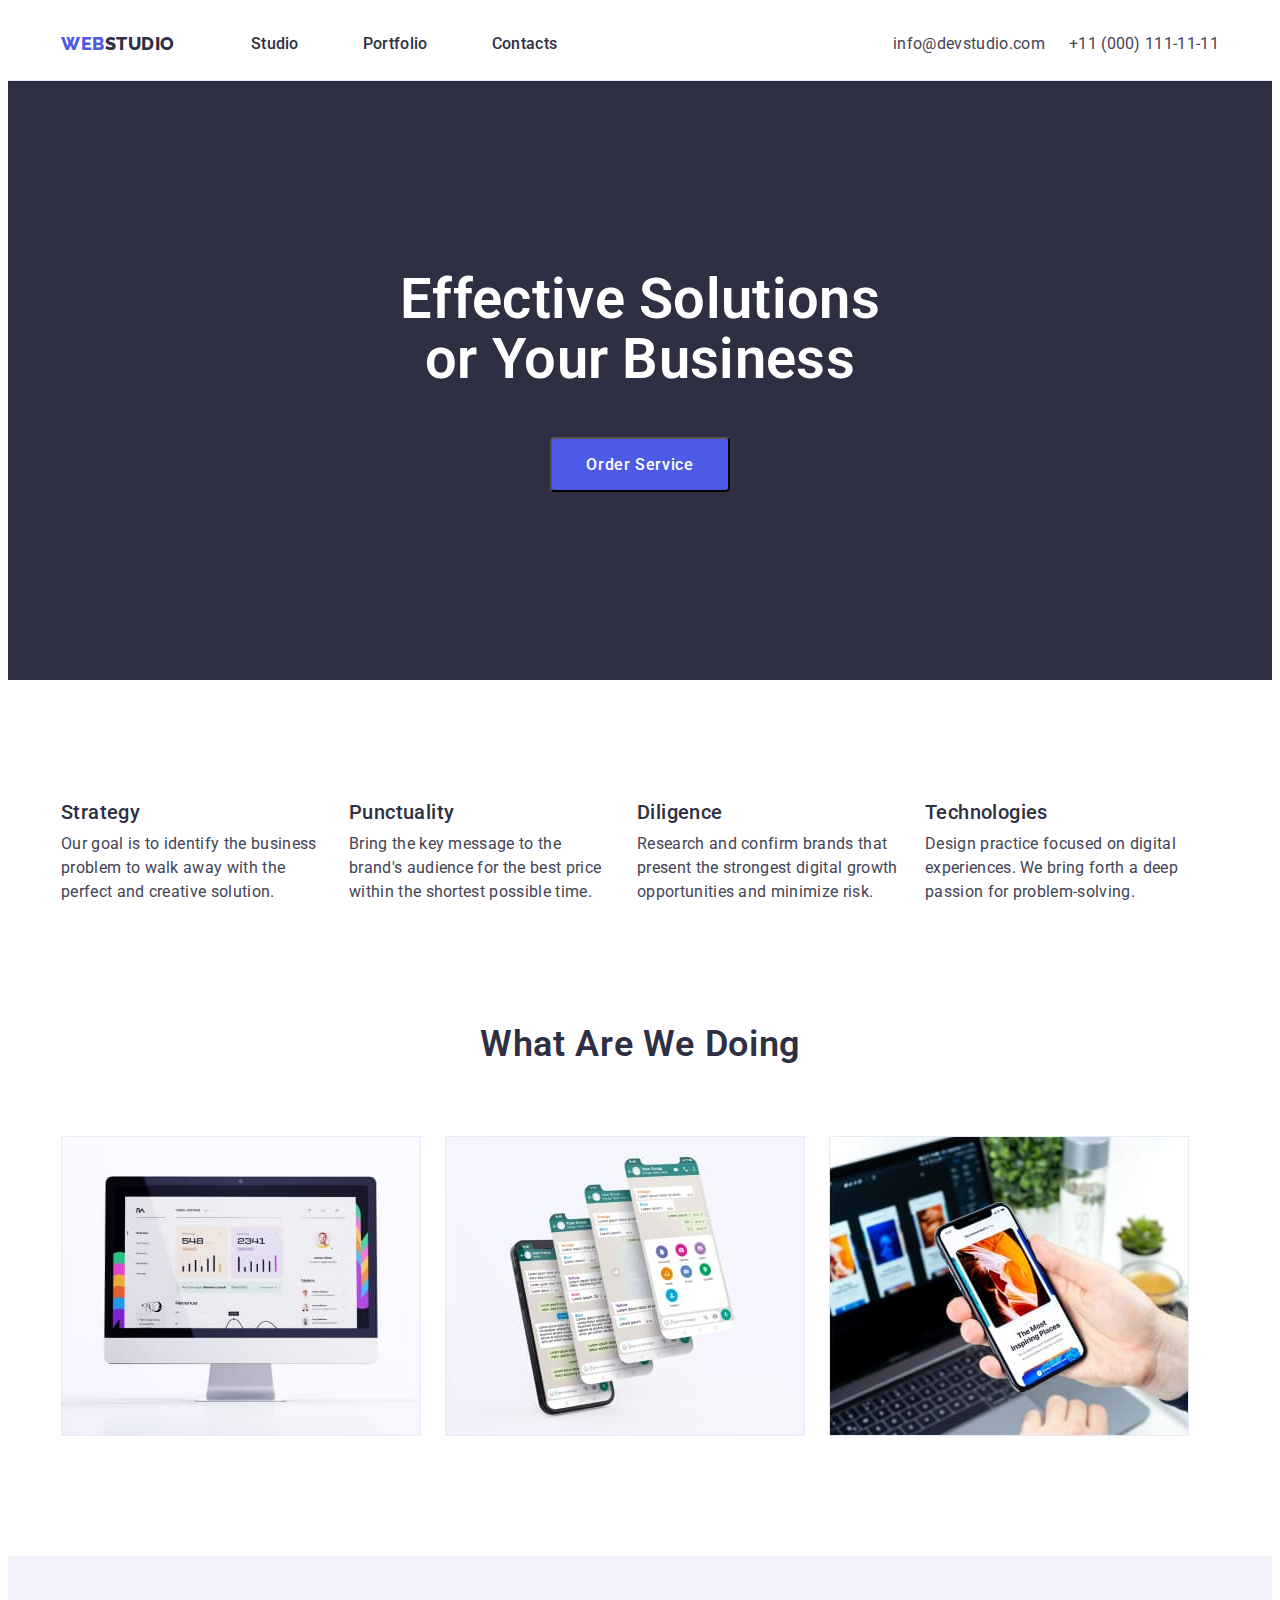
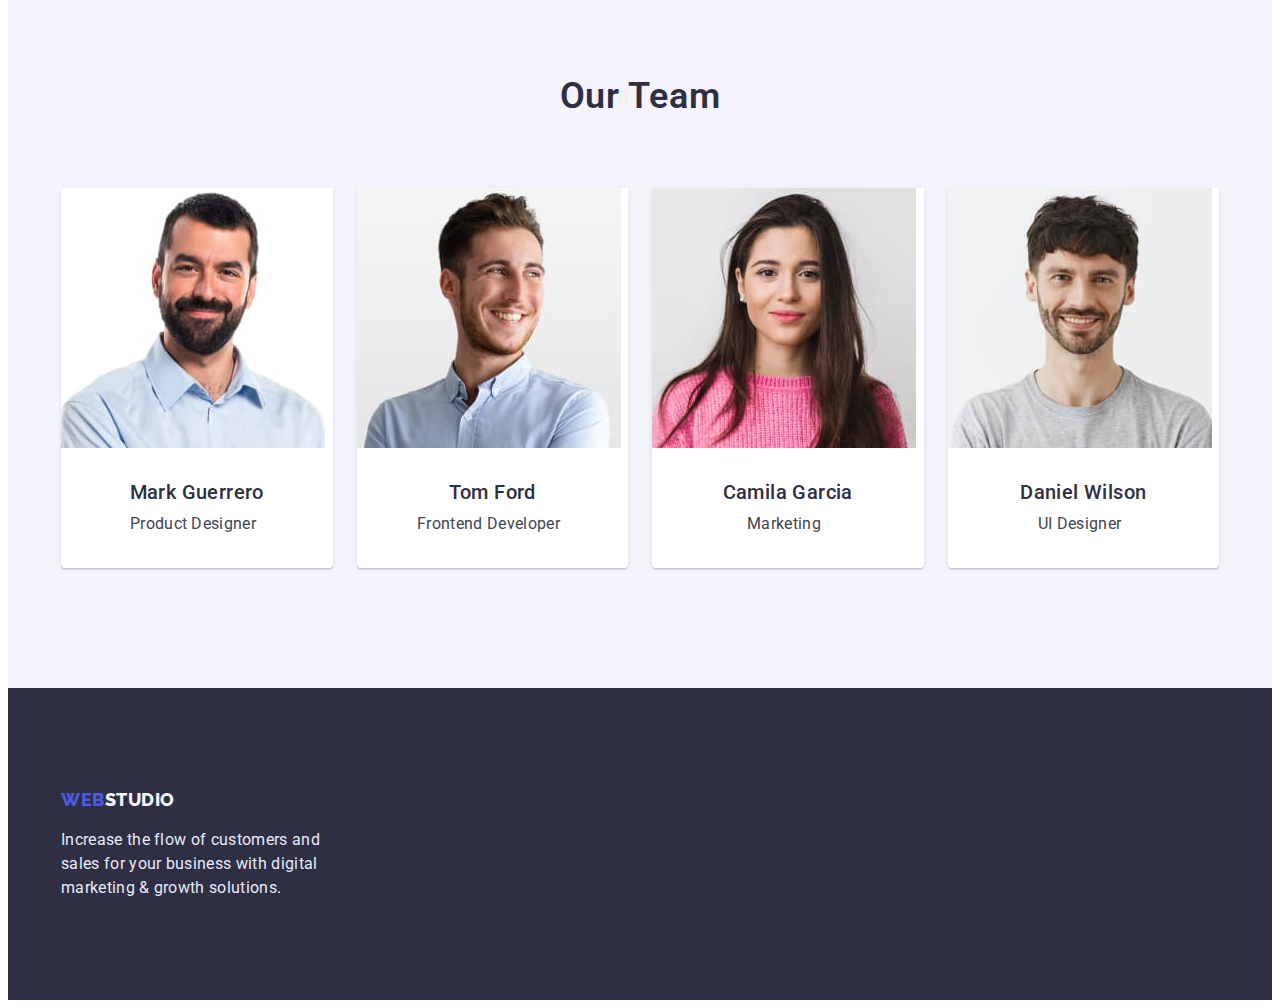
==== index.html @ 0aedfd36 "Start" ====
<!DOCTYPE html>
<html lang="eng">
<head>
	<meta charset="UTF-8">
	<meta http-equiv="X-UA-Compatible" content="IE=edge">
	<meta name="viewport" content="width=device-width, initial-scale=1.0">
	<title>WebStudio</title>
	<link rel="preconnect" href="https://fonts.googleapis.com">
	<link rel="preconnect" href="https://fonts.gstatic.com" crossorigin>
	<link href="https://fonts.googleapis.com/css2?family=Raleway:wght@800&family=Roboto:wght@400;500;700;900&display=swap" rel="stylesheet">
	<link rel="stylesheet" href="https://cdnjs.cloudflare.com/ajax/libs/modern-normalize/1.1.0/modern-normalize.min.css"
		integrity="sha512-wpPYUAdjBVSE4KJnH1VR1HeZfpl1ub8YT/NKx4PuQ5NmX2tKuGu6U/JRp5y+Y8XG2tV+wKQpNHVUX03MfMFn9Q=="
		crossorigin="anonymous" referrerpolicy="no-referrer" />
	<link rel="stylesheet" href="./css/styles.css">
</head>
<body>
	<header class="header">
		<div class="container container-header">
			<nav class="nav-menu">
				<a href="./index.html" class="logo link"><span class="accent">Web</span>Studio</a>
				<ul class="menu list">
					<li class="menu-item"><a href="./index.html" class="menu-item-link link">Studio</a></li>
					<li class="menu-item"><a href="./portfolio.html" class="menu-item-link link">Portfolio</a></li>
					<li class="menu-item"><a href="#" class="menu-item-link link">Contacts</a></li>
				</ul>
			</nav>
			<address class="address">
				<ul class="contact list">
					<li class="contact-item"><a class="contact-item-link link" href="mailto:info@devstudio.com">info@devstudio.com</a></li>
					<li class="contact-item"><a class="contact-item-link link" href="tel:+110001111111">+11 (000) 111-11-11</a></li>
				</ul>
			</address>
		</div>
	</header>
	<main>
		<section class="hero">
			<div class="container hero-btn-center">
				<h1 class="hero-title">Effective Solutions or Your Business</h1>
				<button class="hero-btn" type="button">Order Service</button>
			</div>
		</section>
		<section class="section">
			<div class="container">
				<h2 class="visually-hidden">Feature</h2>
				<ul class="list">
					<li class="list-item">
						<h3 class="list-title">Strategy</h3>
						<p class="text">Our goal is to identify the business
							problem to walk away with the
							perfect and creative solution.</p>
					</li>
					<li class="list-item">
						<h3 class="list-title">Punctuality</h3>
						<p class="text">Bring the key message to the
							brand's audience for the best price
							within the shortest possible time.
						</p>
					</li>
					<li class="list-item">
						<h3 class="list-title">Diligence</h3>
						<p class="text">Research and confirm brands that
							present the strongest digital growth
							opportunities and minimize risk.</p>
					</li>
					<li class="list-item">
						<h3 class="list-title">Technologies</h3>
						<p class="text">Design practice focused on digital
							experiences. We bring forth a deep
							passion for problem-solving.</p>
					</li>
				</ul>
			</div>
		</section>
		<section class="section-img">
			<div class="container">
				<h2 class="title">What are we doing</h2>
				<ul class="list">
					<li>
						<img src="./images/comp.jpg" alt="monitor" class="img" width="360" height="300" />
					</li>
					<li>
						<img src="./images/tel.jpg" alt="smartphone" class="img" width="360" height="300" />
					</li>
					<li>
						<img src="./images/note.jpg" alt="laptop" class="img" width="360" height="300" />
					</li>
				</ul>
			</div>
		</section>
		<section class="team-list section">
			<div class="container">
			<h2 class="title">Our Team</h2>
			<ul class="list">
				<li class="team team-item">
					<img src="./images/imgmark.jpg" alt="Mark" class="img" width="264" height="260" />
					<div class="team-text">
					<h3 class="list-title">Mark Guerrero</h3>
					<p class="text">Product Designer</p>
					</div>
				</li>
				<li class="team team-item">
					<img src="./images/imgtom.jpg" alt="Tom" class="img" width="264" height="260" />
					<div class="team-text">
					<h3 class="list-title">Tom Ford</h3>
					<p class="text">Frontend Developer</p>
					</div>
				</li>
				<li class="team team-item">
					<img src="./images/imgcamila.jpg" alt="Camila" class="img" width="264" height="260" />
					<div class="team-text">
					<h3 class="list-title">Camila Garcia</h3>
					<p class="text">Marketing</p>
					</div>
				</li>
				<li class="team team-item">
					<img src="./images/imgdaniel.jpg" alt="Daniel" class="img" width="264" height="260" />
					<div class="team-text">
					<h3 class="list-title">Daniel Wilson</h3>
					<p class="text">UI Designer</p>
					</div>
				</li>
			</ul>
			</div>
		</section>
	</main>
	<footer class="footer">
		<div class="container">
			<a href="./" class="logo link"><span class="accent">Web</span><span class="accent-light">Studio</span></a>
			<p class="text footer-text">Increase the flow of customers and
				sales for your business with digital
				marketing & growth solutions.</p>
		</div>
	</footer>
	</body>
	</html>
---- css/styles.css ----
/* --Utility-- */
:root {
	--main-dark-color: #2E2F42;
	--main-light-color: #F4F4FD;
	--hover-color: #404bbf;
}

body {
	font-family: "Roboto", sans-serif;
	letter-spacing: 0.02em;
	color: #434455;
}

h1,
h2,
h3,
h4,
p {
	margin: 0;
}

ul,
ol {
	margin: 0;
	padding-left: 0;
}

button {
	cursor: pointer;
}

.list {
	list-style: none;
	display: flex;
	column-gap: 24px;
}

.link {
	text-decoration: none;
}

.address {
	margin-left: auto;
}

.visually-hidden {
	position: absolute;
	white-space: nowrap;
	width: 1px;
	height: 1px;
	overflow: hidden;
	border: 0;
	padding: 0;
	clip: rect(0 0 0 0);
	clip-path: inset(50%);
	margin: -1px;
}

.section-img {
	padding-bottom: 120px;
}
.section {
	padding-top: 120px;
	padding-bottom: 120px;
}

.img {
	display: block;
	height: auto;
}

.container {
	max-width: 1158px;
	margin: 0 auto;
	padding: 0 15px;
}

.wrap {
	flex-wrap: wrap;
	margin-top: 72px;
	row-gap: 48px;
}

/* --Logo-- */

.logo {
	font-family: 'Raleway';
	font-weight: 800;
	font-size: 18px;
	line-height: calc(24 / 18);
	align-items: center;
	letter-spacing: 0.03em;
	text-transform: uppercase;
	color: var(--main-dark-color);
}

.accent {
	color: #4D5AE5;
}
.accent-light {
	color: var(--main-light-color);
}

/* --Nav-- */

.header {
	border-bottom: 1px solid #E7E9FC;
	padding: 24px 0;
}
.container-header {
	display: flex;
	align-items: center;
	justify-content: space-between;
}

.nav-menu {
	display: flex;
}

.menu {
	margin-left: 76px;
	display: flex;
}

.menu-item:not(:first-child) {
	margin-left: 40px;
}

.menu-item-link {
	font-style: normal;
	font-weight: 500;
	font-size: 16px;
	line-height: calc(24 / 16);
	letter-spacing: 0.02em;
	color: var(--main-dark-color)
}
.menu-item-link:is(:focus,:hover) {
	color: var(--hover-color)
}

.contact-item-link {
	font-style: normal;
	font-weight: 400;
	font-size: 16px;
	line-height: calc(24 / 16);
	letter-spacing: 0.02em;
	color: #434455;
}

.contact-item-link:is(:focus,:hover) {
	color:var(--hover-color);
}

/* --Hero-- */

.hero {
	background-color: var(--main-dark-color);
	padding-top: 188px;
	padding-bottom: 188px;
}

.hero-title {
	font-weight: 600;
	font-size: 56px;
	line-height: calc(60 / 56);
	text-align: center;
	color: #ffffff;
	max-width: 490px;
	margin: 0 auto 48px auto;
}

.hero-btn-center {
	text-align: center;
}

.hero-btn {
	font-family: inherit;
	background-color: #4d5ae5;
	font-weight: 500;
	font-size: 16px;
	line-height: calc(19 / 16);
	letter-spacing: 0.04em;
	color: #ffffff;
	border-radius: 4px;
	padding: 16px 32px;
	min-width: 180px;
}
.hero-btn:is(:focus,:hover) {
	color: #ffffff;
	background-color: var(--hover-color);
}

/* --Main Text-- */

.list-title {
	font-style: normal;
	font-weight: 500;
	font-size: 20px;
	line-height: calc(24 / 20);
	letter-spacing: 0.02em;
	color: var(--main-dark-color);
	margin-bottom: 8px;
}

.text {
	font-size: 16px;
	line-height: calc(24 / 16);
	width: 264px;
}

.title {
	font-weight: 600;
	font-size: 36px;
	line-height: calc(40 / 36);
	letter-spacing: 0.02em;
	text-align: center;
	text-transform: capitalize;
	color: var(--main-dark-color);
	margin-bottom: 72px;
}

/* --Team-- */

.team-list {
	background-color: var(--main-light-color);
}

.team-item {
	flex-basis: calc((100% - 72px) / 4);
}

.team {
	background-color: #fff;
	box-shadow: 0px 1px 6px rgba(46, 47, 66, 0.08),
		0px 1px 1px rgba(46, 47, 66, 0.16), 0px 2px 1px rgba(46, 47, 66, 0.08);
	border-radius: 0px 0px 4px 4px;
}

.team-text {
	padding-top: 32px;
	padding-bottom: 32px;
	text-align: center;
}

/* --breadcrumbs-- */

.breadcrumbs {
	padding-top: 100px;
	padding-bottom: 120px;
}

.breadcrumbs-text {
	padding-left: 16px;
	padding-top: 32px;
	padding-bottom: 32px;
}

.breadcrumbs-list {
	justify-content: center;
}

.breadcrumbs-btn {
	font-family: inherit;
	font-weight: 600;
	font-size: 16px;
	line-height: calc(24 / 16);
	text-align: center;
	letter-spacing: 0.04em;
	color: #4d5ae5;
	background-color: var(--main-light-color);
	border: 1px solid #e7e9fc;
	border-radius: 4px;
	padding: 12px 24px;
}

.breadcrumbs-btn:is(:focus, :hover) {
	background-color: var(--hover-color);
	color: #ffffff;
}

.breadcrumbs-border {
	border-bottom: 1px solid #E7E9FC;
	border-left: 1px solid #E7E9FC;
	border-right: 1px solid #E7E9FC;
}

/* --picture-- */

/* .picture {

}

.picture-width {

} */

/* --Footer-- */

.footer {
	background-color: var(--main-dark-color);
	padding: 100px 0;
}

.footer-text {
	color: #e7e9fc;
	margin-top: 16px;
	width: 264px;
}
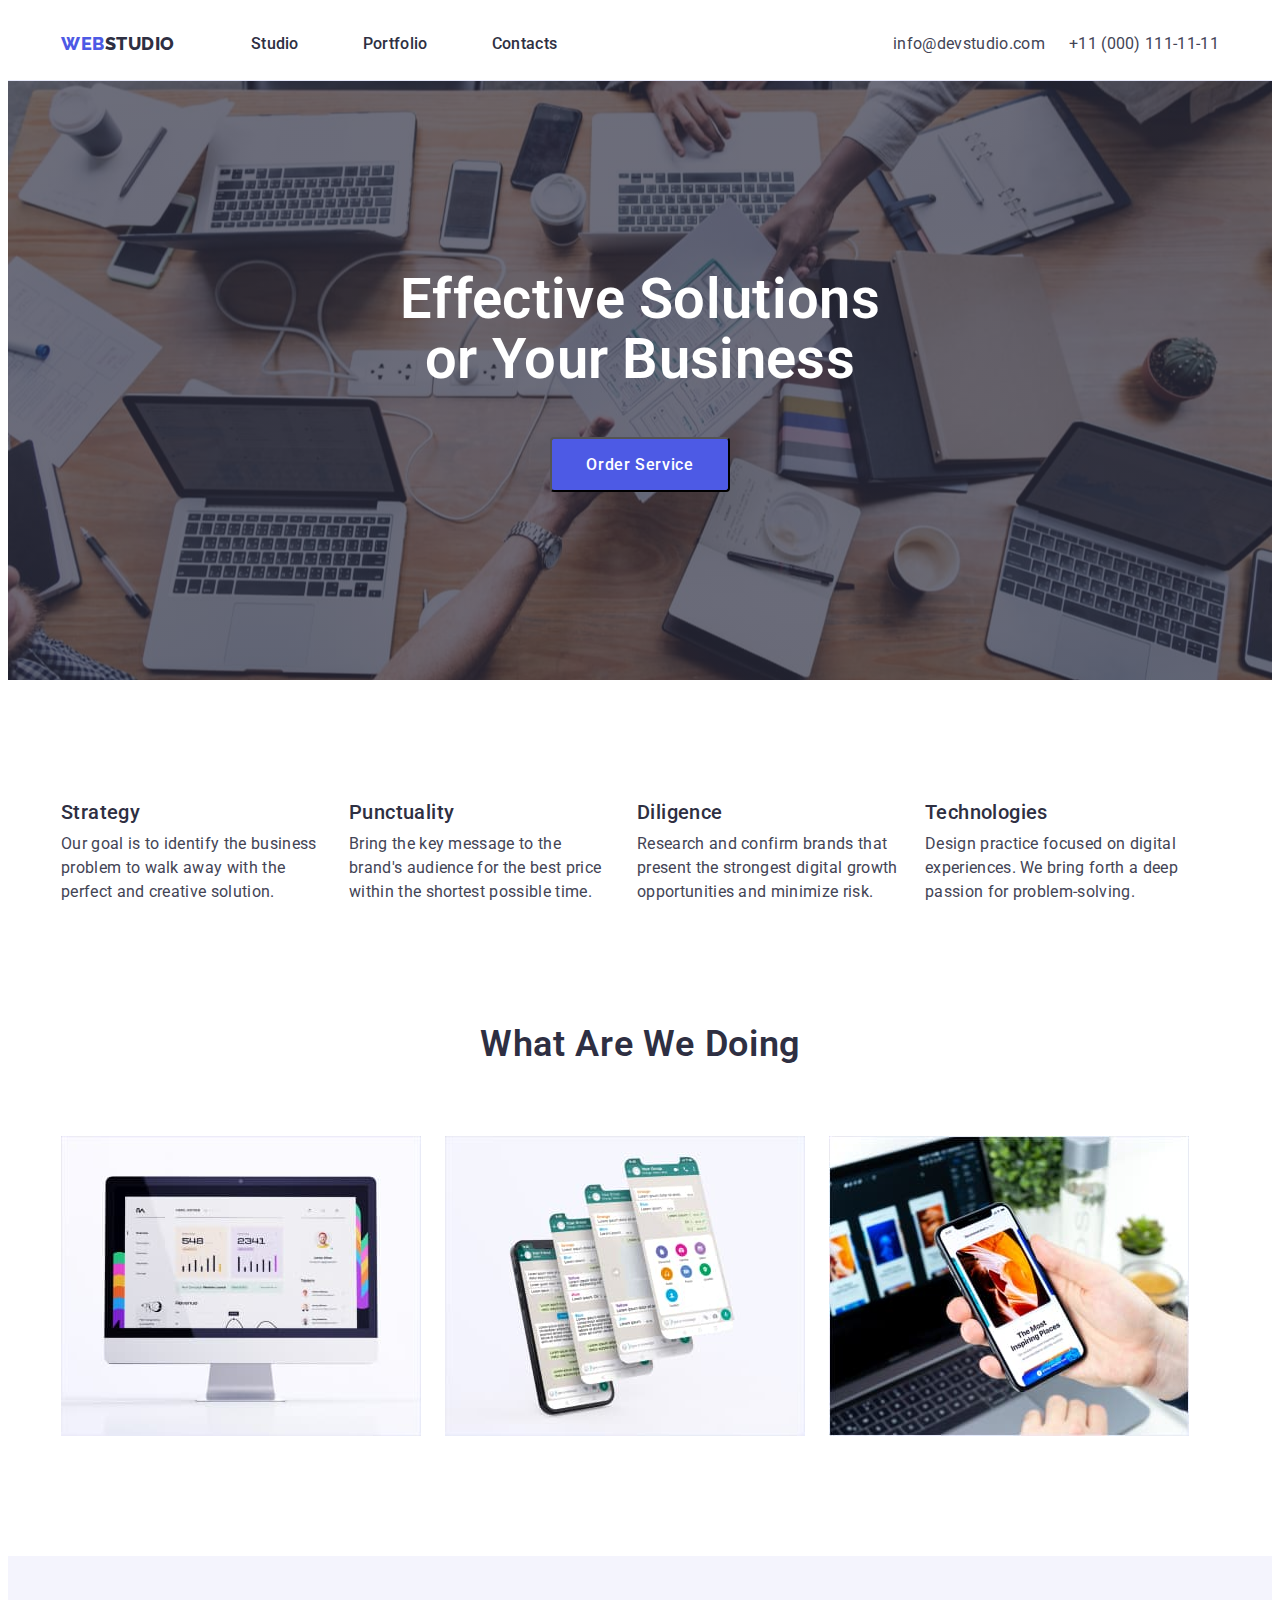
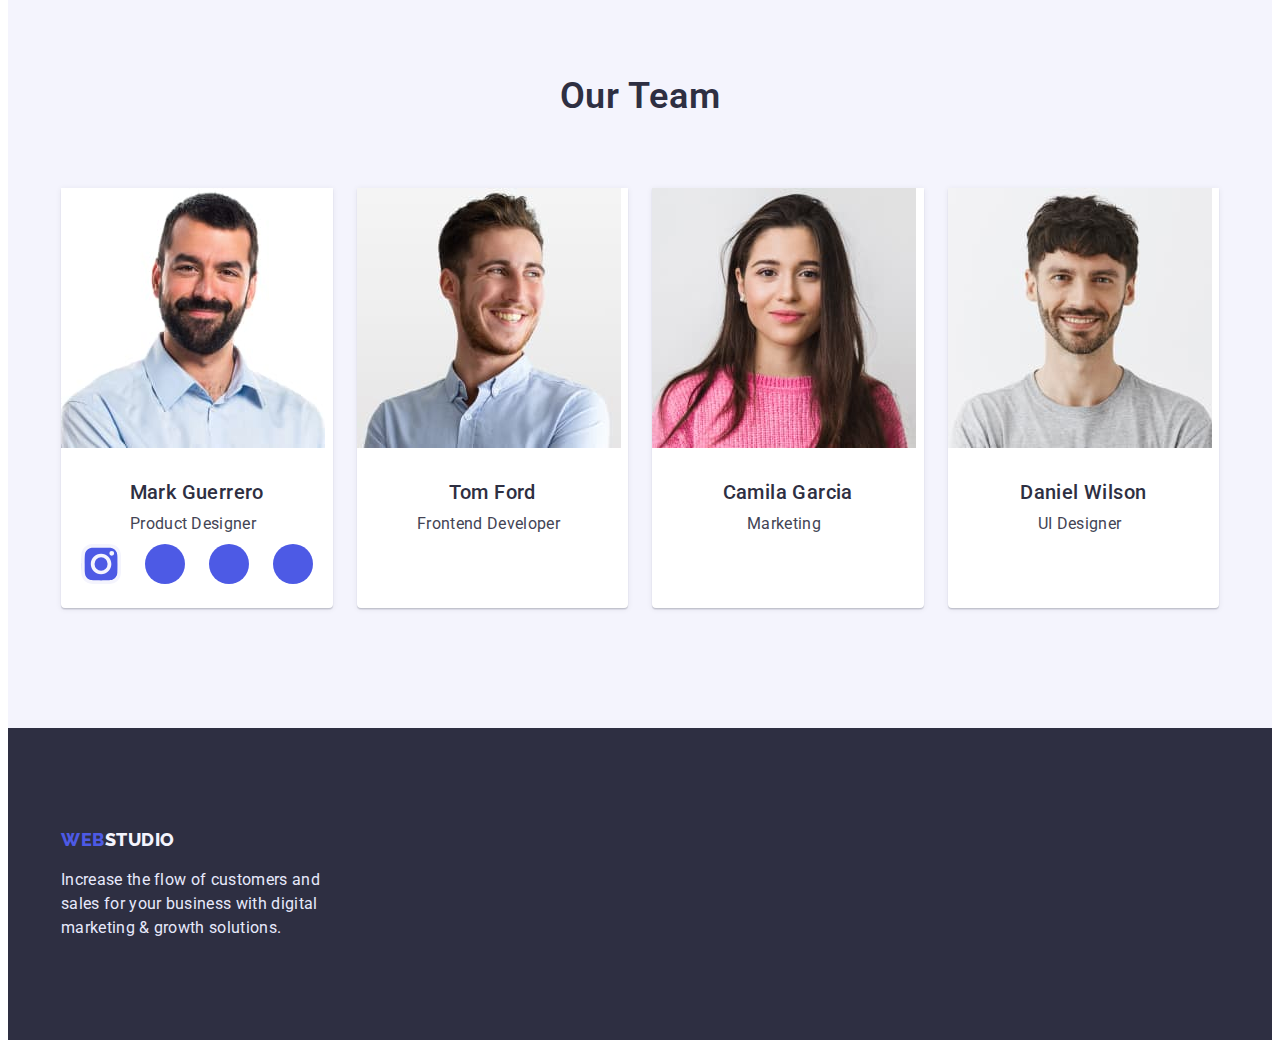
==== commit 4e7739c6: "Social classes" ====
--- a/index.html
+++ b/index.html
@@ -96,6 +96,20 @@
 					<div class="team-text">
 					<h3 class="list-title">Mark Guerrero</h3>
 					<p class="text">Product Designer</p>
+					<ul class="team-soc-list list">
+						<li class="team-soc-item">
+							<a href="" class="team-soc-link link">
+								<svg class="team-soc-icon" width="" height="">
+									<use href="./images/icons.svg#icon-instagram"></use>
+								</svg>
+							</a></li>
+						<li class="team-soc-item">
+							<a href="" class="team-soc-link link"></a></li>
+						<li class="team-soc-item">
+							<a href="" class="team-soc-link link"></a></li>
+						<li class="team-soc-item">
+							<a href="" class="team-soc-link link"></a></li>
+					</ul>
 					</div>
 				</li>
 				<li class="team team-item">
--- a/css/styles.css
+++ b/css/styles.css
@@ -3,6 +3,7 @@
 	--main-dark-color: #2E2F42;
 	--main-light-color: #F4F4FD;
 	--hover-color: #404bbf;
+	--social: #4D5AE5;
 }
 
 body {
@@ -154,7 +155,13 @@
 /* --Hero-- */
 
 .hero {
-	background-color: var(--main-dark-color);
+	background-image: linear-gradient(
+		rgba(46, 47, 66, 0.7), 
+		rgba(46, 47, 66, 0.7)), 
+		url(../images/hero-bg.jpg);
+	background-repeat: no-repeat;
+	background-position: center;
+	background-size: 1440px, 1440px, cover;
 	padding-top: 188px;
 	padding-bottom: 188px;
 }
@@ -242,6 +249,26 @@
 	text-align: center;
 }
 
+.team-soc-list {
+	display: flex;
+	justify-content: center;
+	gap: 24px;
+}
+
+.team-soc-item {
+	width: 40px;
+	height: 40px;
+}
+
+.team-soc-link {
+	width: 100%;
+	height: 100%;
+	display: block;
+	border-radius: 50%;
+	margin-top: 8px;
+	background-color: var(--social);
+}
+
 /* --breadcrumbs-- */
 
 .breadcrumbs {
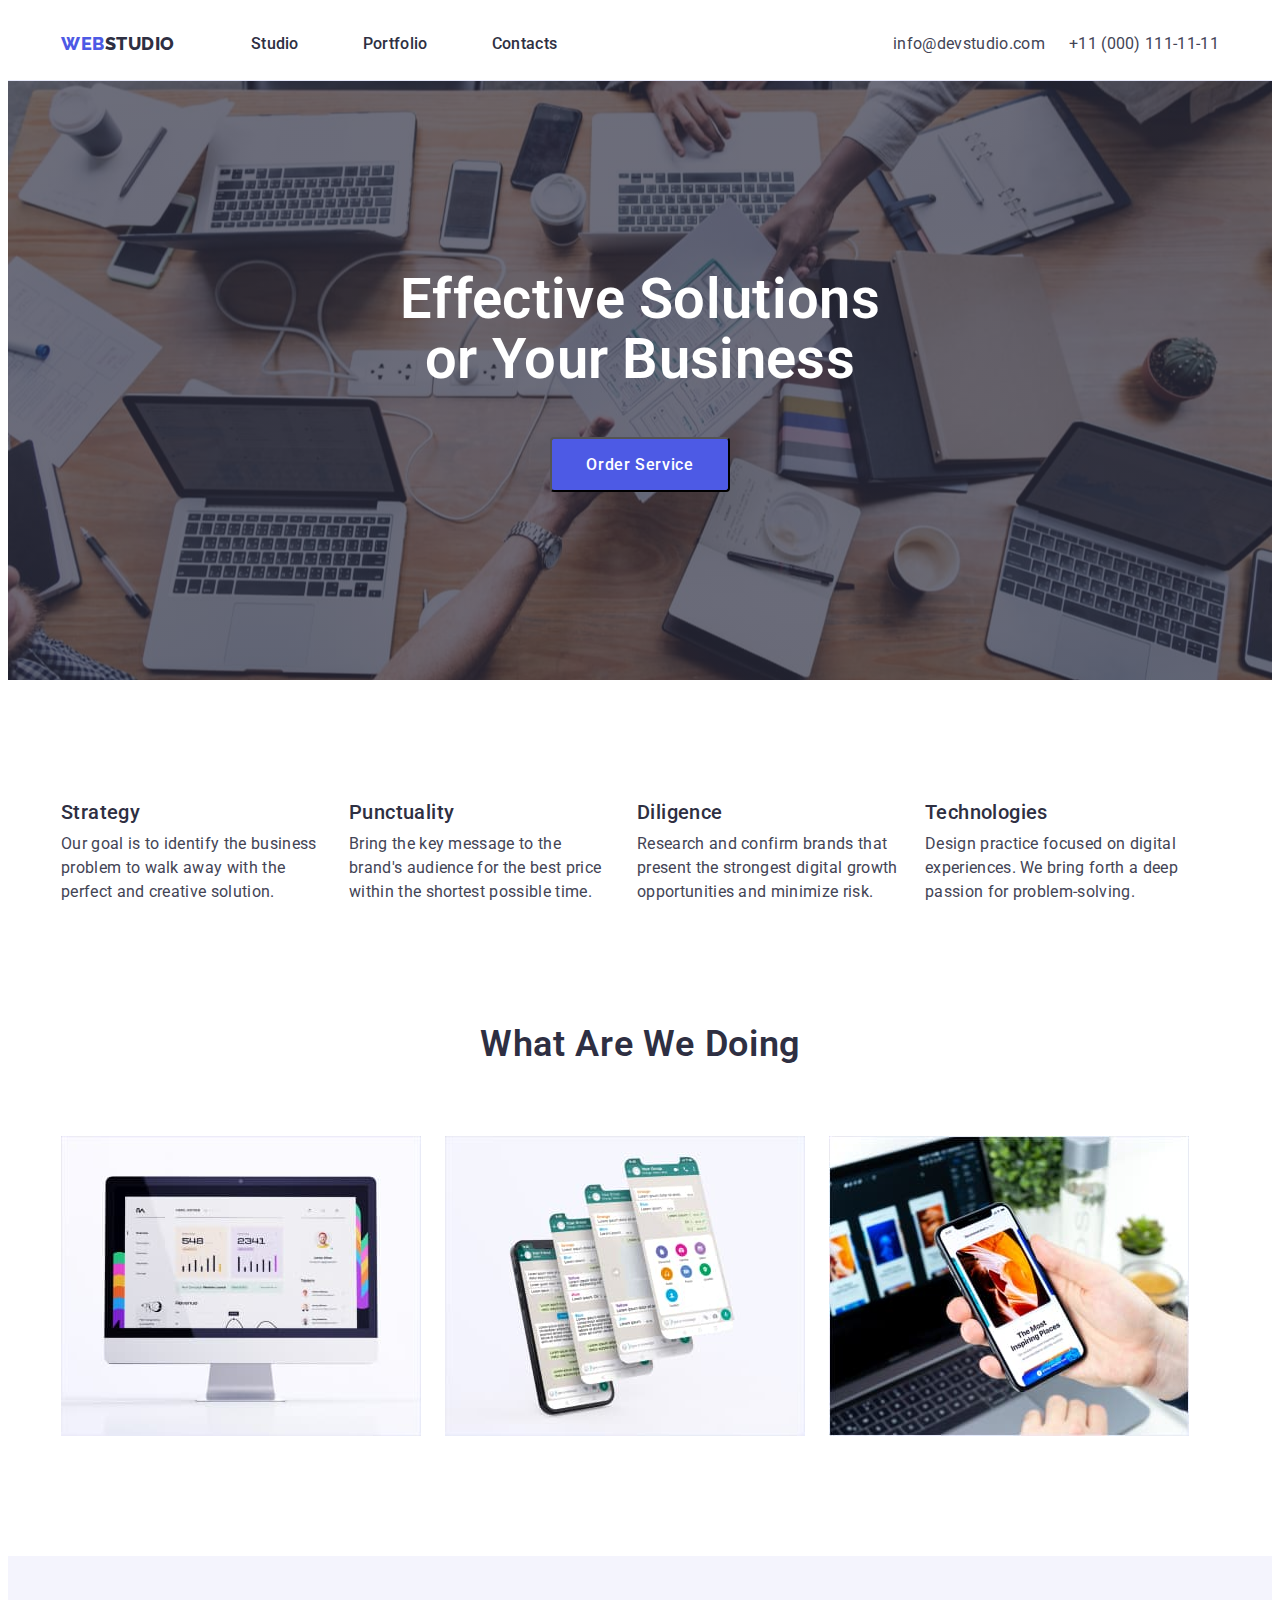
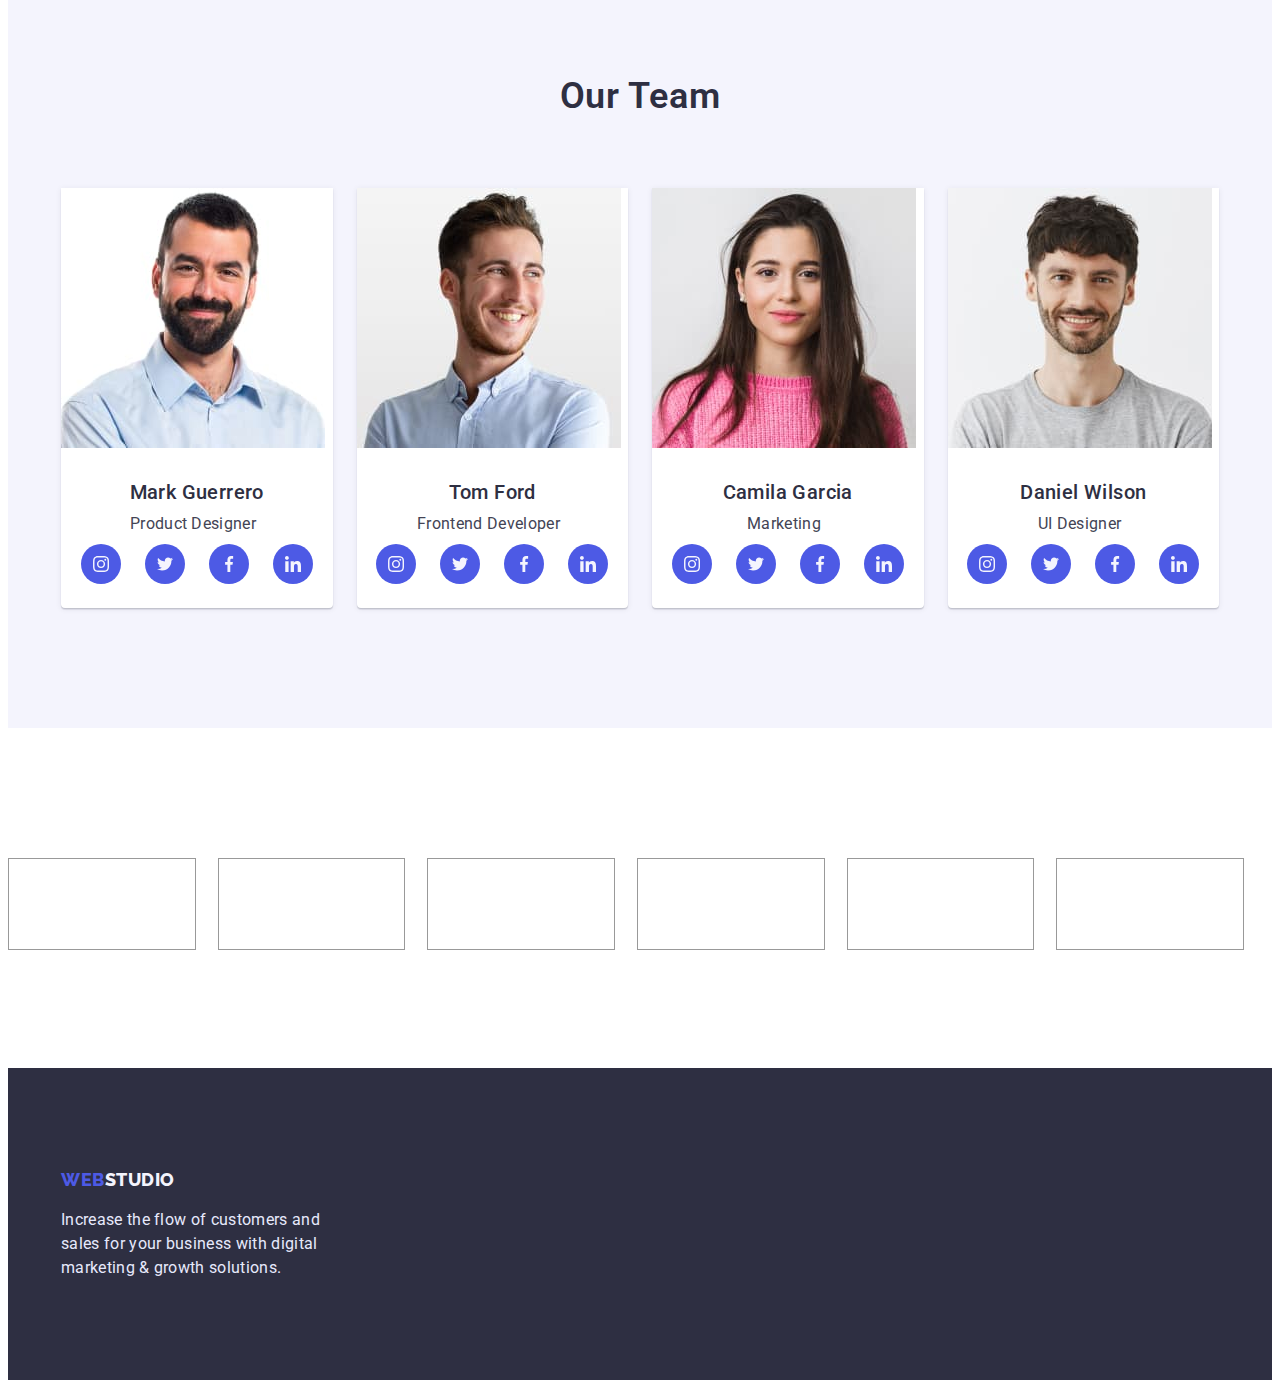
==== commit 2e77f32d: "Team socials" ====
--- a/index.html
+++ b/index.html
@@ -99,16 +99,31 @@
 					<ul class="team-soc-list list">
 						<li class="team-soc-item">
 							<a href="" class="team-soc-link link">
-								<svg class="team-soc-icon" width="" height="">
+								<svg class="team-soc-icon" width="16" height="16">
 									<use href="./images/icons.svg#icon-instagram"></use>
 								</svg>
 							</a></li>
 						<li class="team-soc-item">
-							<a href="" class="team-soc-link link"></a></li>
-						<li class="team-soc-item">
-							<a href="" class="team-soc-link link"></a></li>
-						<li class="team-soc-item">
-							<a href="" class="team-soc-link link"></a></li>
+							<a href="" class="team-soc-link link">
+								<svg class="team-soc-icon" width="16" height="16">
+									<use href="./images/icons.svg#icon-twitter"></use>
+								</svg>
+							</a>
+						</li>
+						<li class="team-soc-item">
+							<a href="" class="team-soc-link link">
+								<svg class="team-soc-icon" width="16" height="16">
+									<use href="./images/icons.svg#icon-facebook"></use>
+								</svg>
+							</a>
+						</li>
+						<li class="team-soc-item">
+							<a href="" class="team-soc-link link">
+								<svg class="team-soc-icon" width="16" height="16">
+									<use href="./images/icons.svg#icon-linkedin"></use>
+								</svg>
+							</a>
+						</li>
 					</ul>
 					</div>
 				</li>
@@ -117,6 +132,36 @@
 					<div class="team-text">
 					<h3 class="list-title">Tom Ford</h3>
 					<p class="text">Frontend Developer</p>
+					<ul class="team-soc-list list">
+						<li class="team-soc-item">
+							<a href="" class="team-soc-link link">
+								<svg class="team-soc-icon" width="16" height="16">
+									<use href="./images/icons.svg#icon-instagram"></use>
+								</svg>
+							</a>
+						</li>
+						<li class="team-soc-item">
+							<a href="" class="team-soc-link link">
+								<svg class="team-soc-icon" width="16" height="16">
+									<use href="./images/icons.svg#icon-twitter"></use>
+								</svg>
+							</a>
+						</li>
+						<li class="team-soc-item">
+							<a href="" class="team-soc-link link">
+								<svg class="team-soc-icon" width="16" height="16">
+									<use href="./images/icons.svg#icon-facebook"></use>
+								</svg>
+							</a>
+						</li>
+						<li class="team-soc-item">
+							<a href="" class="team-soc-link link">
+								<svg class="team-soc-icon" width="16" height="16">
+									<use href="./images/icons.svg#icon-linkedin"></use>
+								</svg>
+							</a>
+						</li>
+					</ul>
 					</div>
 				</li>
 				<li class="team team-item">
@@ -124,6 +169,36 @@
 					<div class="team-text">
 					<h3 class="list-title">Camila Garcia</h3>
 					<p class="text">Marketing</p>
+					<ul class="team-soc-list list">
+						<li class="team-soc-item">
+							<a href="" class="team-soc-link link">
+								<svg class="team-soc-icon" width="16" height="16">
+									<use href="./images/icons.svg#icon-instagram"></use>
+								</svg>
+							</a>
+						</li>
+						<li class="team-soc-item">
+							<a href="" class="team-soc-link link">
+								<svg class="team-soc-icon" width="16" height="16">
+									<use href="./images/icons.svg#icon-twitter"></use>
+								</svg>
+							</a>
+						</li>
+						<li class="team-soc-item">
+							<a href="" class="team-soc-link link">
+								<svg class="team-soc-icon" width="16" height="16">
+									<use href="./images/icons.svg#icon-facebook"></use>
+								</svg>
+							</a>
+						</li>
+						<li class="team-soc-item">
+							<a href="" class="team-soc-link link">
+								<svg class="team-soc-icon" width="16" height="16">
+									<use href="./images/icons.svg#icon-linkedin"></use>
+								</svg>
+							</a>
+						</li>
+					</ul>
 					</div>
 				</li>
 				<li class="team team-item">
@@ -131,10 +206,50 @@
 					<div class="team-text">
 					<h3 class="list-title">Daniel Wilson</h3>
 					<p class="text">UI Designer</p>
+					<ul class="team-soc-list list">
+						<li class="team-soc-item">
+							<a href="" class="team-soc-link link">
+								<svg class="team-soc-icon" width="16" height="16">
+									<use href="./images/icons.svg#icon-instagram"></use>
+								</svg>
+							</a>
+						</li>
+						<li class="team-soc-item">
+							<a href="" class="team-soc-link link">
+								<svg class="team-soc-icon" width="16" height="16">
+									<use href="./images/icons.svg#icon-twitter"></use>
+								</svg>
+							</a>
+						</li>
+						<li class="team-soc-item">
+							<a href="" class="team-soc-link link">
+								<svg class="team-soc-icon" width="16" height="16">
+									<use href="./images/icons.svg#icon-facebook"></use>
+								</svg>
+							</a>
+						</li>
+						<li class="team-soc-item">
+							<a href="" class="team-soc-link link">
+								<svg class="team-soc-icon" width="16" height="16">
+									<use href="./images/icons.svg#icon-linkedin"></use>
+								</svg>
+							</a>
+						</li>
+					</ul>
 					</div>
 				</li>
 			</ul>
 			</div>
+		</section>
+		<section class="customers">
+			<ul class="customers-list list">
+				<li class="customers-item"><a href="" class="customers-link link"></a></li>
+				<li class="customers-item"><a href="" class="customers-link link"></a></li>
+				<li class="customers-item"><a href="" class="customers-link link"></a></li>
+				<li class="customers-item"><a href="" class="customers-link link"></a></li>
+				<li class="customers-item"><a href="" class="customers-link link"></a></li>
+				<li class="customers-item"><a href="" class="customers-link link"></a></li>
+			</ul>
 		</section>
 	</main>
 	<footer class="footer">
--- a/css/styles.css
+++ b/css/styles.css
@@ -263,11 +263,42 @@
 .team-soc-link {
 	width: 100%;
 	height: 100%;
-	display: block;
+	display: flex;
 	border-radius: 50%;
 	margin-top: 8px;
 	background-color: var(--social);
-}
+	align-items: center;
+	justify-content: center;
+}
+.team-soc-link:is(:focus, :hover) {
+	background-color: var(--hover-color);
+}
+
+/* --customers-- */
+
+.customers {
+	padding-top: 130px;
+	padding-bottom: 120px;
+}
+
+.customers-list {
+	display: flex;
+	gap: 24px;
+}
+
+.customers-item {
+	width: calc((100% - 150px) / 6);
+	height: 90px;
+}
+
+.customers-link {
+	width: 100%;
+	height: 100%;
+	border: 1px solid #999999;
+	display: block;
+}
+
+
 
 /* --breadcrumbs-- */
 
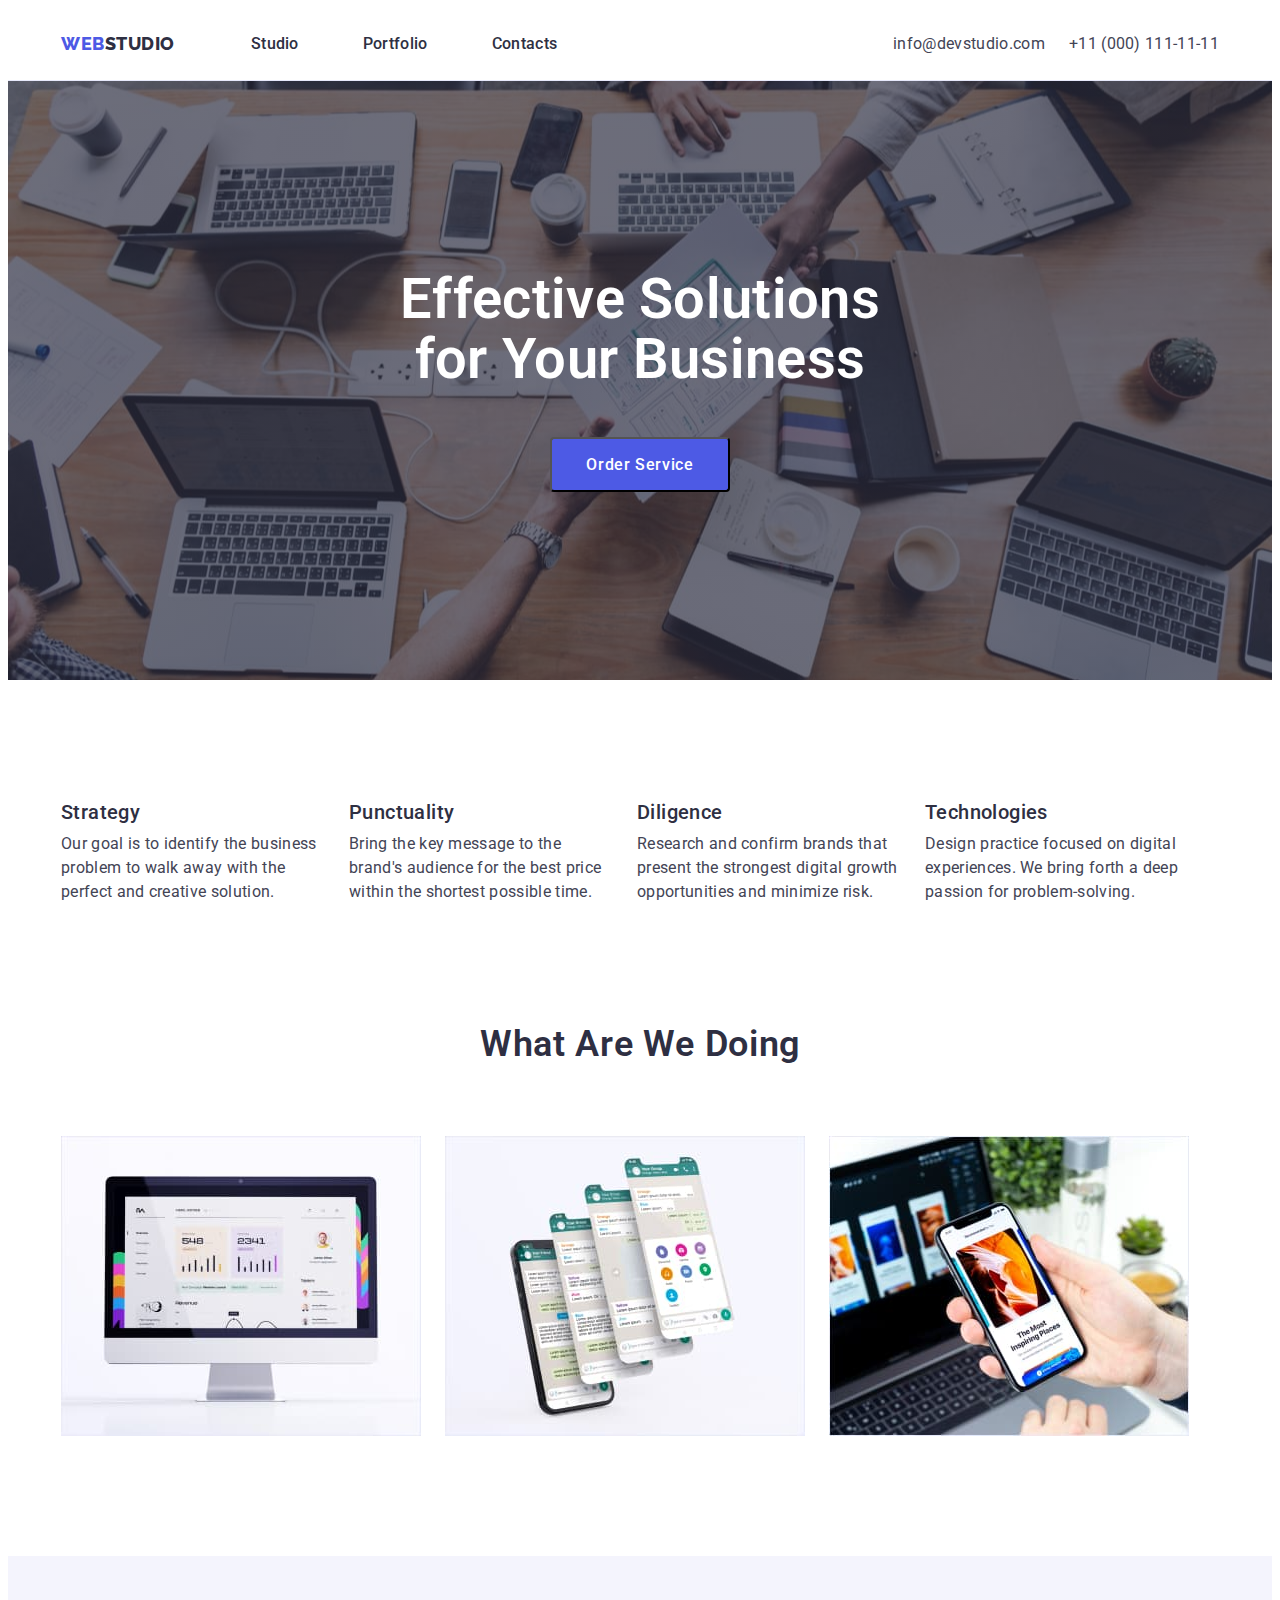
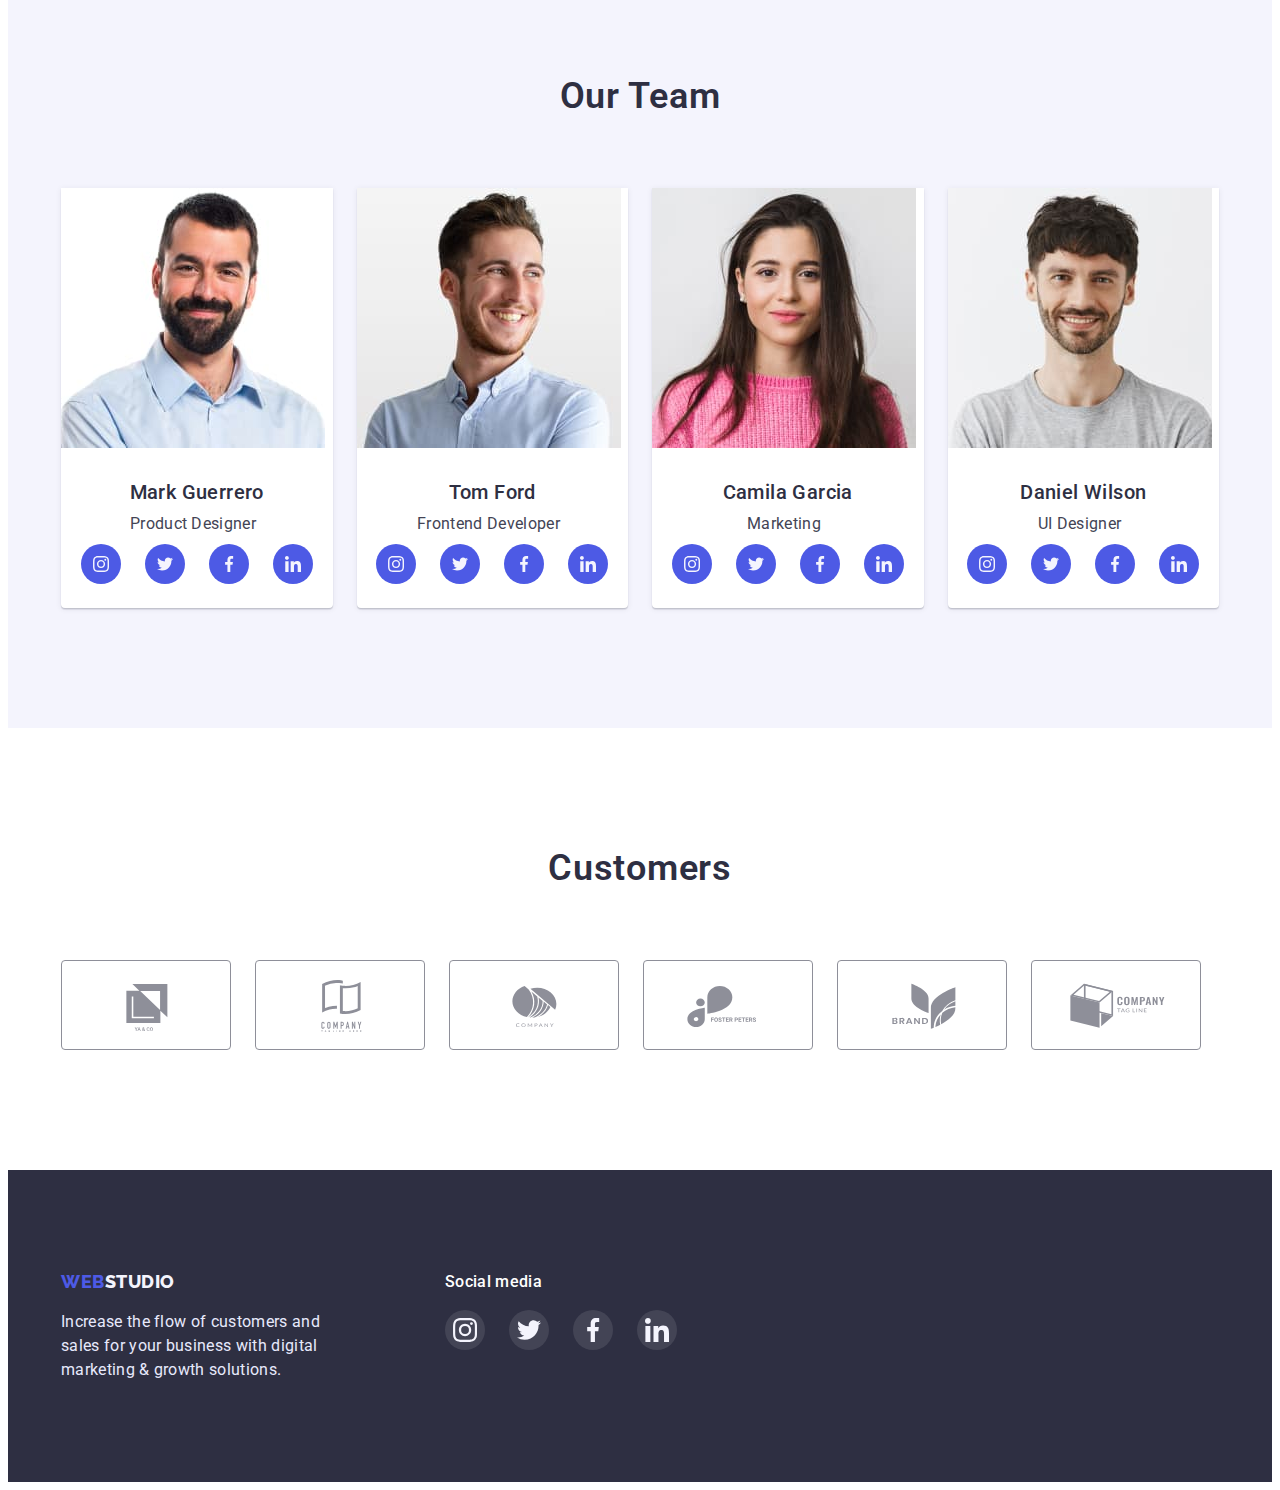
==== commit e2d6d5d4: "Footer" ====
--- a/index.html
+++ b/index.html
@@ -35,7 +35,7 @@
 	<main>
 		<section class="hero">
 			<div class="container hero-btn-center">
-				<h1 class="hero-title">Effective Solutions or Your Business</h1>
+				<h1 class="hero-title">Effective Solutions for Your Business</h1>
 				<button class="hero-btn" type="button">Order Service</button>
 			</div>
 		</section>
@@ -241,23 +241,97 @@
 			</ul>
 			</div>
 		</section>
-		<section class="customers">
-			<ul class="customers-list list">
-				<li class="customers-item"><a href="" class="customers-link link"></a></li>
-				<li class="customers-item"><a href="" class="customers-link link"></a></li>
-				<li class="customers-item"><a href="" class="customers-link link"></a></li>
-				<li class="customers-item"><a href="" class="customers-link link"></a></li>
-				<li class="customers-item"><a href="" class="customers-link link"></a></li>
-				<li class="customers-item"><a href="" class="customers-link link"></a></li>
-			</ul>
+		<section class="section">
+			<div class="container">
+				<h2 class="title">Customers</h2>
+				<ul class="customers-list list">
+					<li>
+						<a href="" class="customers-link">
+							<svg class="customers-icon" width="104" height="56">
+								<use href="./images/customers.svg#icon-1"></use>
+							</svg>
+						</a>
+					</li>
+					<li>
+						<a href="" class="customers-link">
+							<svg class="customers-icon" width="104" height="56">
+								<use href="./images/customers.svg#icon-2"></use>
+							</svg>
+						</a>
+					</li>
+					<li>
+						<a href="" class="customers-link">
+							<svg class="customers-icon" width="104" height="56">
+								<use href="./images/customers.svg#icon-3"></use>
+							</svg>
+						</a>
+					</li>
+					<li>
+						<a href="" class="customers-link">
+							<svg class="customers-icon" width="104" height="56">
+								<use href="./images/customers.svg#icon-4"></use>
+							</svg>
+						</a>
+					</li>
+					<li>
+						<a href="" class="customers-link">
+							<svg class="customers-icon" width="104" height="56">
+								<use href="./images/customers.svg#icon-5"></use>
+							</svg>
+						</a>
+					</li>
+					<li>
+						<a href="" class="customers-link">
+							<svg class="customers-icon" width="104" height="56">
+								<use href="./images/customers.svg#icon-6"></use>
+							</svg>
+						</a>
+					</li>
+				</ul>
+			</div>
 		</section>
 	</main>
 	<footer class="footer">
-		<div class="container">
-			<a href="./" class="logo link"><span class="accent">Web</span><span class="accent-light">Studio</span></a>
-			<p class="text footer-text">Increase the flow of customers and
-				sales for your business with digital
-				marketing & growth solutions.</p>
+		<div class="container footer-container">
+			<div>
+				<a href="./" class="logo link"><span class="accent">Web</span><span class="accent-light">Studio</span></a>
+				<p class="text footer-text">Increase the flow of customers and
+					sales for your business with digital
+					marketing & growth solutions.</p>
+			</div>
+			<div class="soc-media">
+				<p class="media">Social media</p>
+				<ul class="list">
+					<li>
+						<a href="" class="soc-link">
+							<svg class="soc-icon" width="24" height="24">
+								<use href="./images/icons.svg#icon-instagram"></use>
+							</svg>
+						</a>
+					</li>
+					<li>
+						<a href="" class="soc-link">
+							<svg class="soc-icon" width="24" height="24">
+								<use href="./images/icons.svg#icon-twitter"></use>
+							</svg>
+						</a>
+					</li>
+					<li>
+						<a href="" class="soc-link">
+							<svg class="soc-icon" width="24" height="24">
+								<use href="./images/icons.svg#icon-facebook"></use>
+							</svg>
+						</a>
+					</li>
+					<li>
+						<a href="" class="soc-link">
+							<svg class="soc-icon" width="24" height="24">
+								<use href="./images/icons.svg#icon-linkedin"></use>
+							</svg>
+						</a>
+					</li>
+				</ul>
+			</div>
 		</div>
 	</footer>
 	</body>
--- a/css/styles.css
+++ b/css/styles.css
@@ -155,6 +155,7 @@
 /* --Hero-- */
 
 .hero {
+	background-color: #2E2F42;
 	background-image: linear-gradient(
 		rgba(46, 47, 66, 0.7), 
 		rgba(46, 47, 66, 0.7)), 
@@ -276,29 +277,28 @@
 
 /* --customers-- */
 
-.customers {
-	padding-top: 130px;
-	padding-bottom: 120px;
-}
-
 .customers-list {
-	display: flex;
-	gap: 24px;
-}
-
-.customers-item {
-	width: calc((100% - 150px) / 6);
-	height: 90px;
+	margin: 0 auto;
 }
 
 .customers-link {
-	width: 100%;
-	height: 100%;
-	border: 1px solid #999999;
-	display: block;
-}
-
-
+	display: flex;
+	justify-content: center;
+	align-items: center;
+	border: 1px solid #8e8f99;
+	fill: #8e8f99;
+	border-radius: 4px;
+	width: 168px;
+	height: 88px;
+}
+
+.customers-link:is(:focus, :hover) {
+	border-color: var(--hover-color);
+}
+
+.customers-icon:is(:focus, :hover) svg {
+	fill: var(--hover-color);
+}
 
 /* --breadcrumbs-- */
 
@@ -359,8 +359,39 @@
 	padding: 100px 0;
 }
 
+.footer-container {
+	display: flex;
+}
+
 .footer-text {
 	color: #e7e9fc;
 	margin-top: 16px;
 	width: 264px;
+}
+
+.soc-media {
+	margin-left: 120px;
+}
+
+.media {
+	color: #ffffff;
+	margin-bottom: 16px;
+	font-weight: 500;
+	font-size: 16px;
+	line-height: 24px;
+}
+
+.soc-link {
+	display: flex;
+	justify-content: center;
+	align-items: center;
+	fill: var(--main-light-color);
+	background-color: rgba(255, 255, 255, 0.1);
+	border-radius: 50%;
+	height: 40px;
+	width: 40px;
+}
+
+.soc-link:is(:focus, :hover) {
+	background-color: #31d0aa;
 }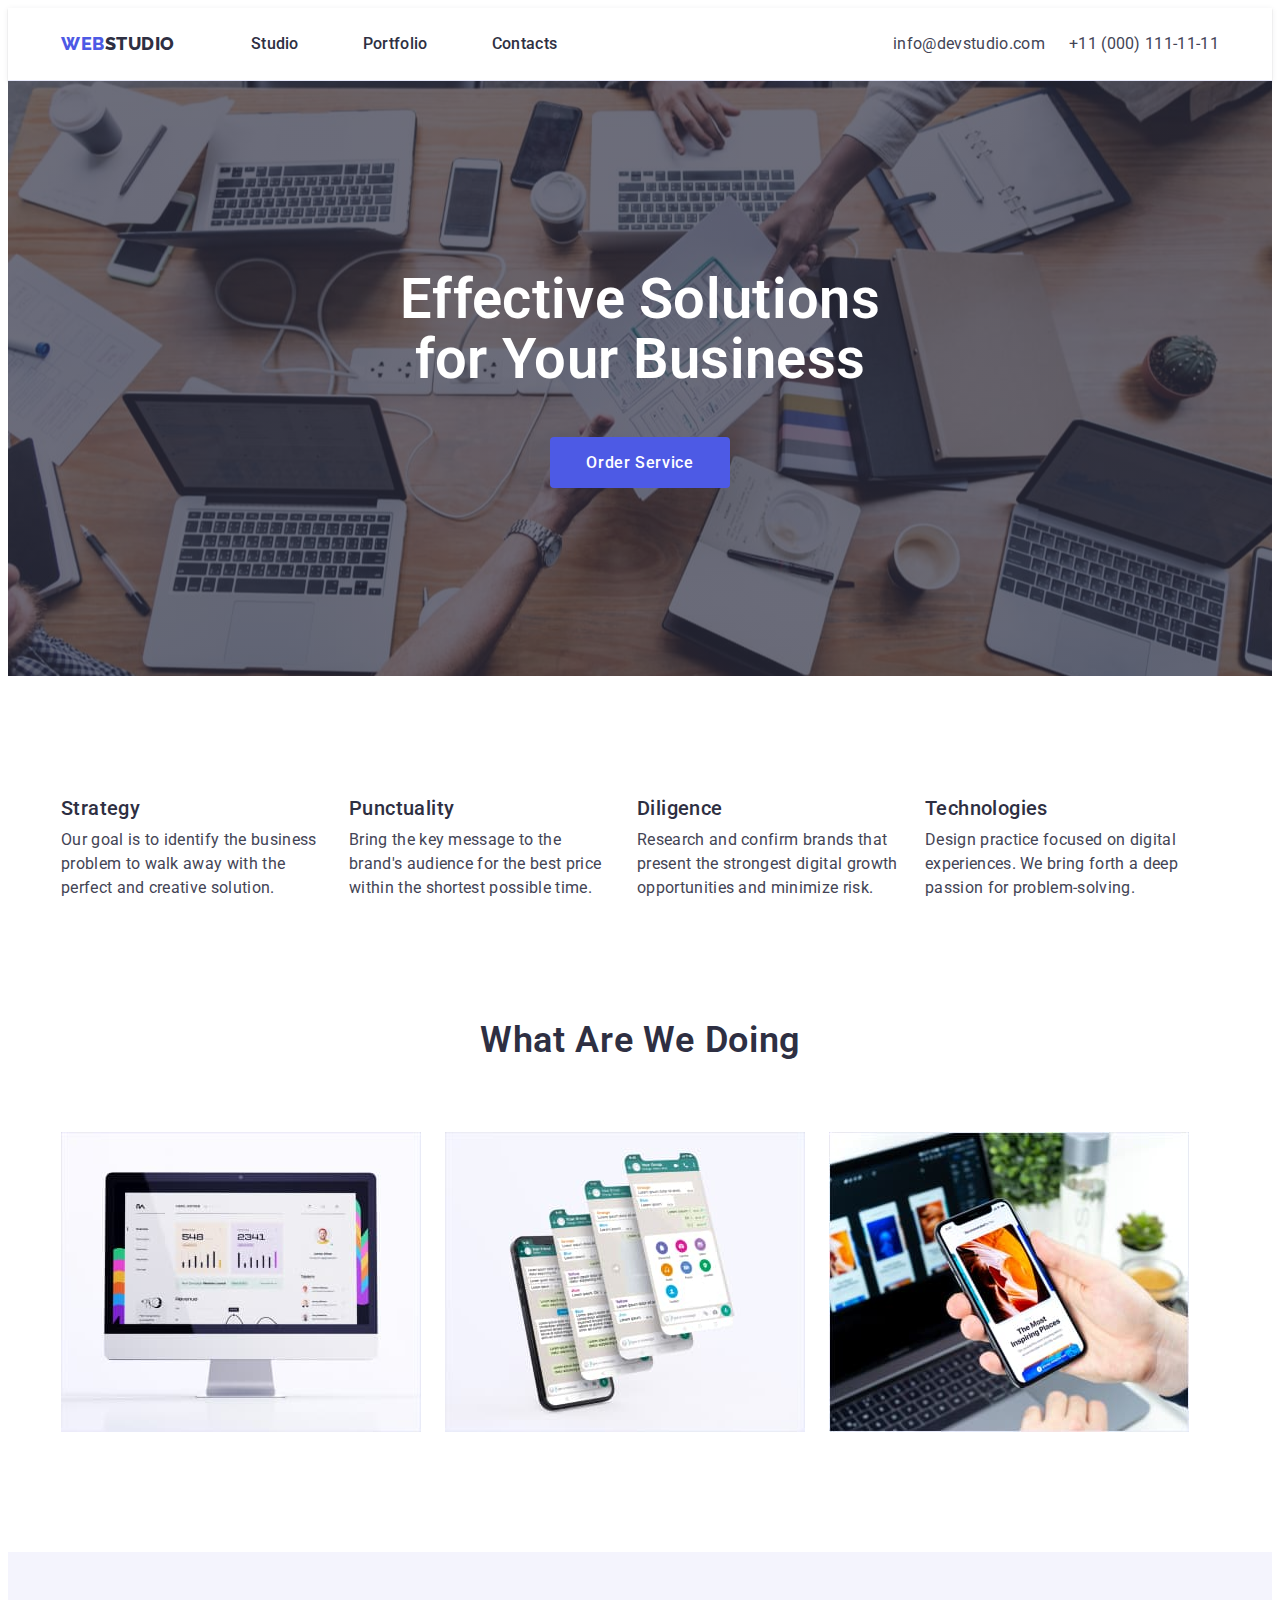
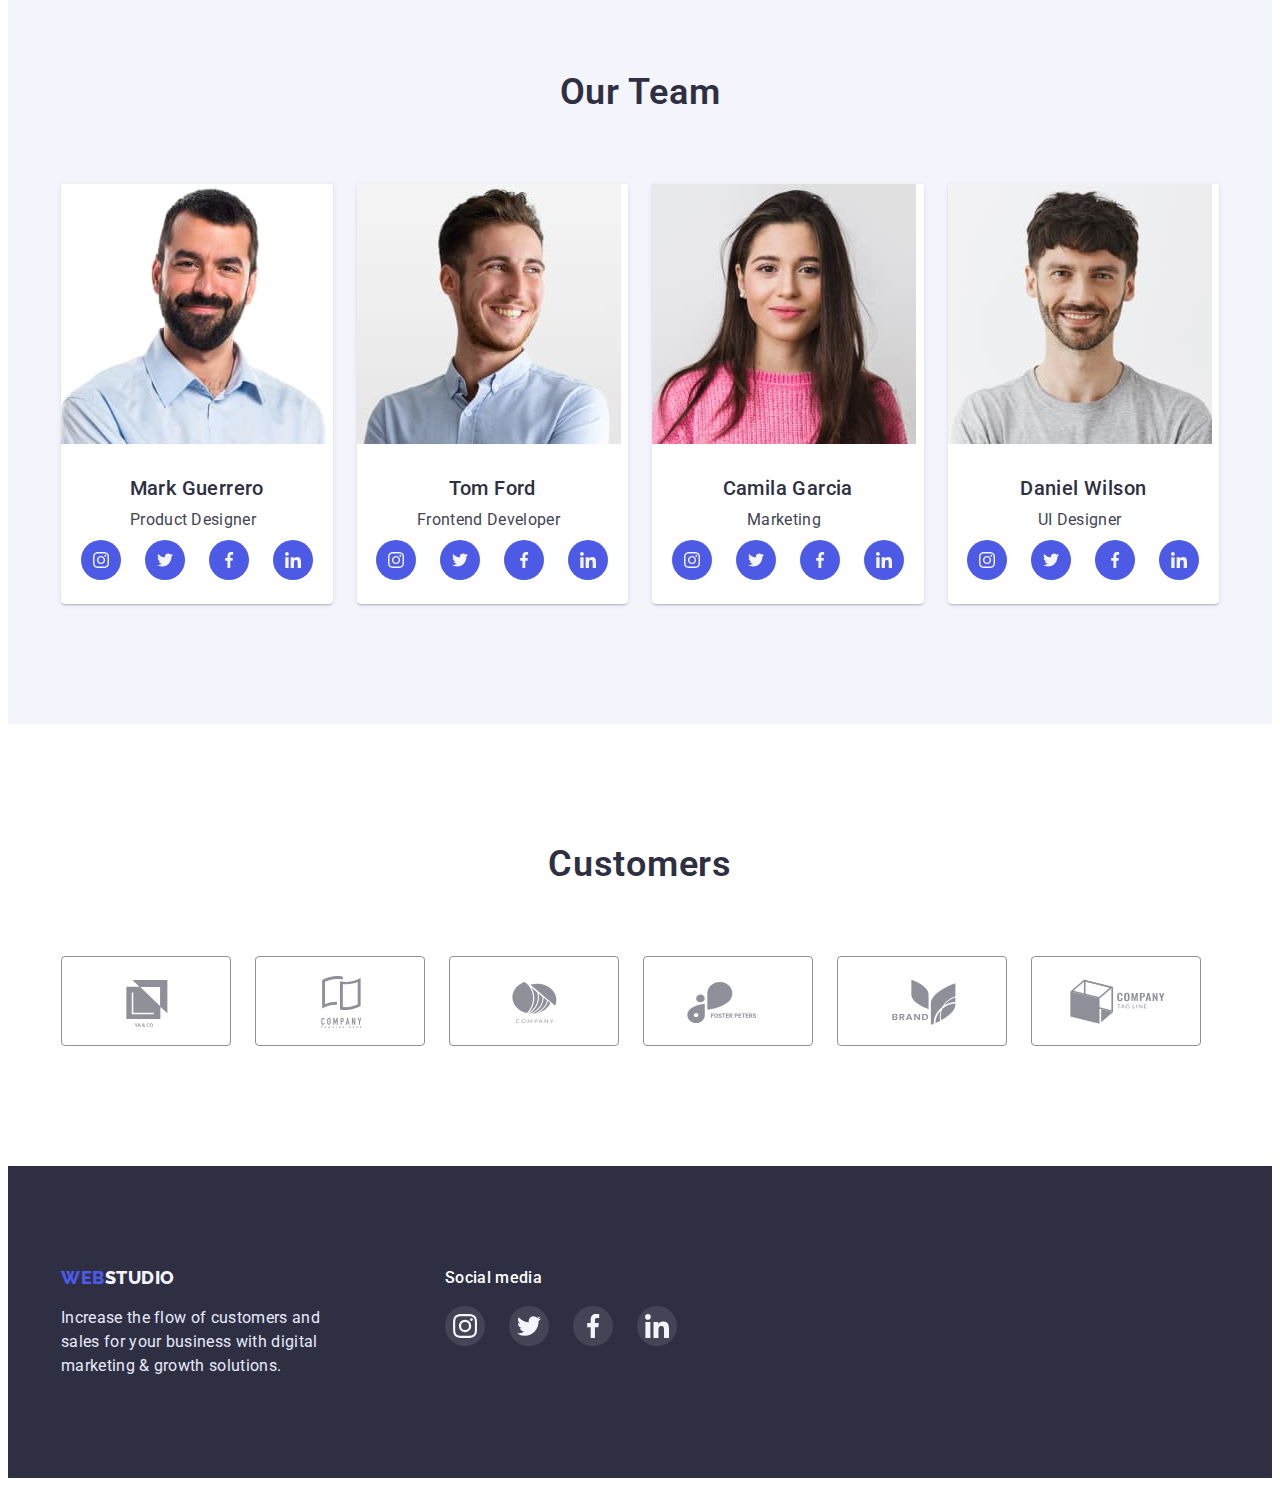
==== commit a342b680: "Customers fix+header+button fix" ====
--- a/index.html
+++ b/index.html
@@ -248,42 +248,42 @@
 					<li>
 						<a href="" class="customers-link">
 							<svg class="customers-icon" width="104" height="56">
-								<use href="./images/customers.svg#icon-1"></use>
-							</svg>
-						</a>
-					</li>
-					<li>
-						<a href="" class="customers-link">
-							<svg class="customers-icon" width="104" height="56">
-								<use href="./images/customers.svg#icon-2"></use>
-							</svg>
-						</a>
-					</li>
-					<li>
-						<a href="" class="customers-link">
-							<svg class="customers-icon" width="104" height="56">
-								<use href="./images/customers.svg#icon-3"></use>
-							</svg>
-						</a>
-					</li>
-					<li>
-						<a href="" class="customers-link">
-							<svg class="customers-icon" width="104" height="56">
-								<use href="./images/customers.svg#icon-4"></use>
-							</svg>
-						</a>
-					</li>
-					<li>
-						<a href="" class="customers-link">
-							<svg class="customers-icon" width="104" height="56">
-								<use href="./images/customers.svg#icon-5"></use>
-							</svg>
-						</a>
-					</li>
-					<li>
-						<a href="" class="customers-link">
-							<svg class="customers-icon" width="104" height="56">
-								<use href="./images/customers.svg#icon-6"></use>
+								<use href="./images/icons.svg#icon-1"></use>
+							</svg>
+						</a>
+					</li>
+					<li>
+						<a href="" class="customers-link">
+							<svg class="customers-icon" width="104" height="56">
+								<use href="./images/icons.svg#icon-2"></use>
+							</svg>
+						</a>
+					</li>
+					<li>
+						<a href="" class="customers-link">
+							<svg class="customers-icon" width="104" height="56">
+								<use href="./images/icons.svg#icon-3"></use>
+							</svg>
+						</a>
+					</li>
+					<li>
+						<a href="" class="customers-link">
+							<svg class="customers-icon" width="104" height="56">
+								<use href="./images/icons.svg#icon-4"></use>
+							</svg>
+						</a>
+					</li>
+					<li>
+						<a href="" class="customers-link">
+							<svg class="customers-icon" width="104" height="56">
+								<use href="./images/icons.svg#icon-5"></use>
+							</svg>
+						</a>
+					</li>
+					<li>
+						<a href="" class="customers-link">
+							<svg class="customers-icon" width="104" height="56">
+								<use href="./images/icons.svg#icon-6"></use>
 							</svg>
 						</a>
 					</li>
--- a/css/styles.css
+++ b/css/styles.css
@@ -105,13 +105,14 @@
 /* --Nav-- */
 
 .header {
-	border-bottom: 1px solid #E7E9FC;
+	border-bottom: 1px solid #e7e9fc;
 	padding: 24px 0;
-}
+	box-shadow: 0px 2px 1px rgba(46, 47, 66, 0.08),
+		0px 1px 1px rgba(46, 47, 66, 0.16), 0px 1px 6px rgba(46, 47, 66, 0.08);
+	}
 .container-header {
 	display: flex;
 	align-items: center;
-	justify-content: space-between;
 }
 
 .nav-menu {
@@ -192,10 +193,12 @@
 	border-radius: 4px;
 	padding: 16px 32px;
 	min-width: 180px;
+	border: 0;
 }
 .hero-btn:is(:focus,:hover) {
 	color: #ffffff;
 	background-color: var(--hover-color);
+	box-shadow: 0px 4px 4px rgba(0, 0, 0, 0.15);
 }
 
 /* --Main Text-- */
@@ -296,7 +299,7 @@
 	border-color: var(--hover-color);
 }
 
-.customers-icon:is(:focus, :hover) svg {
+.customers-link:is(:focus, :hover) .customers-icon {
 	fill: var(--hover-color);
 }
 
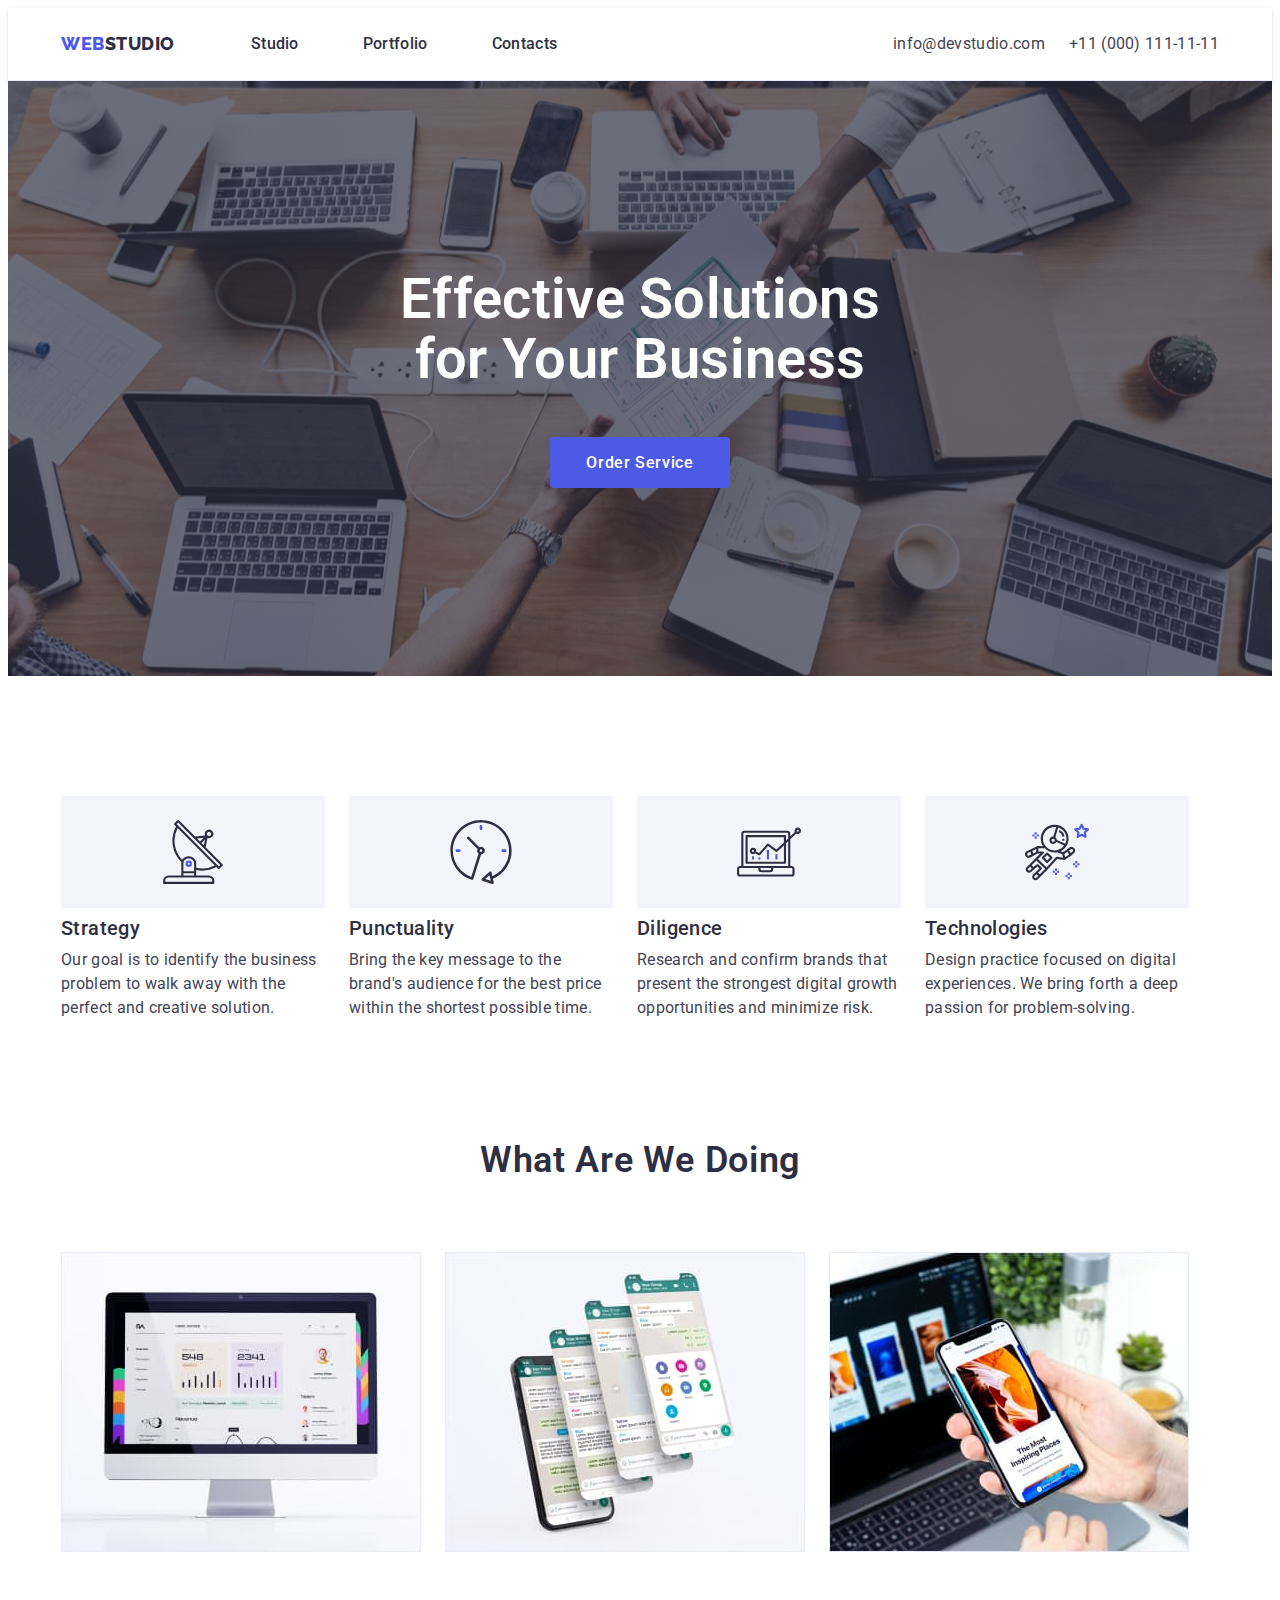
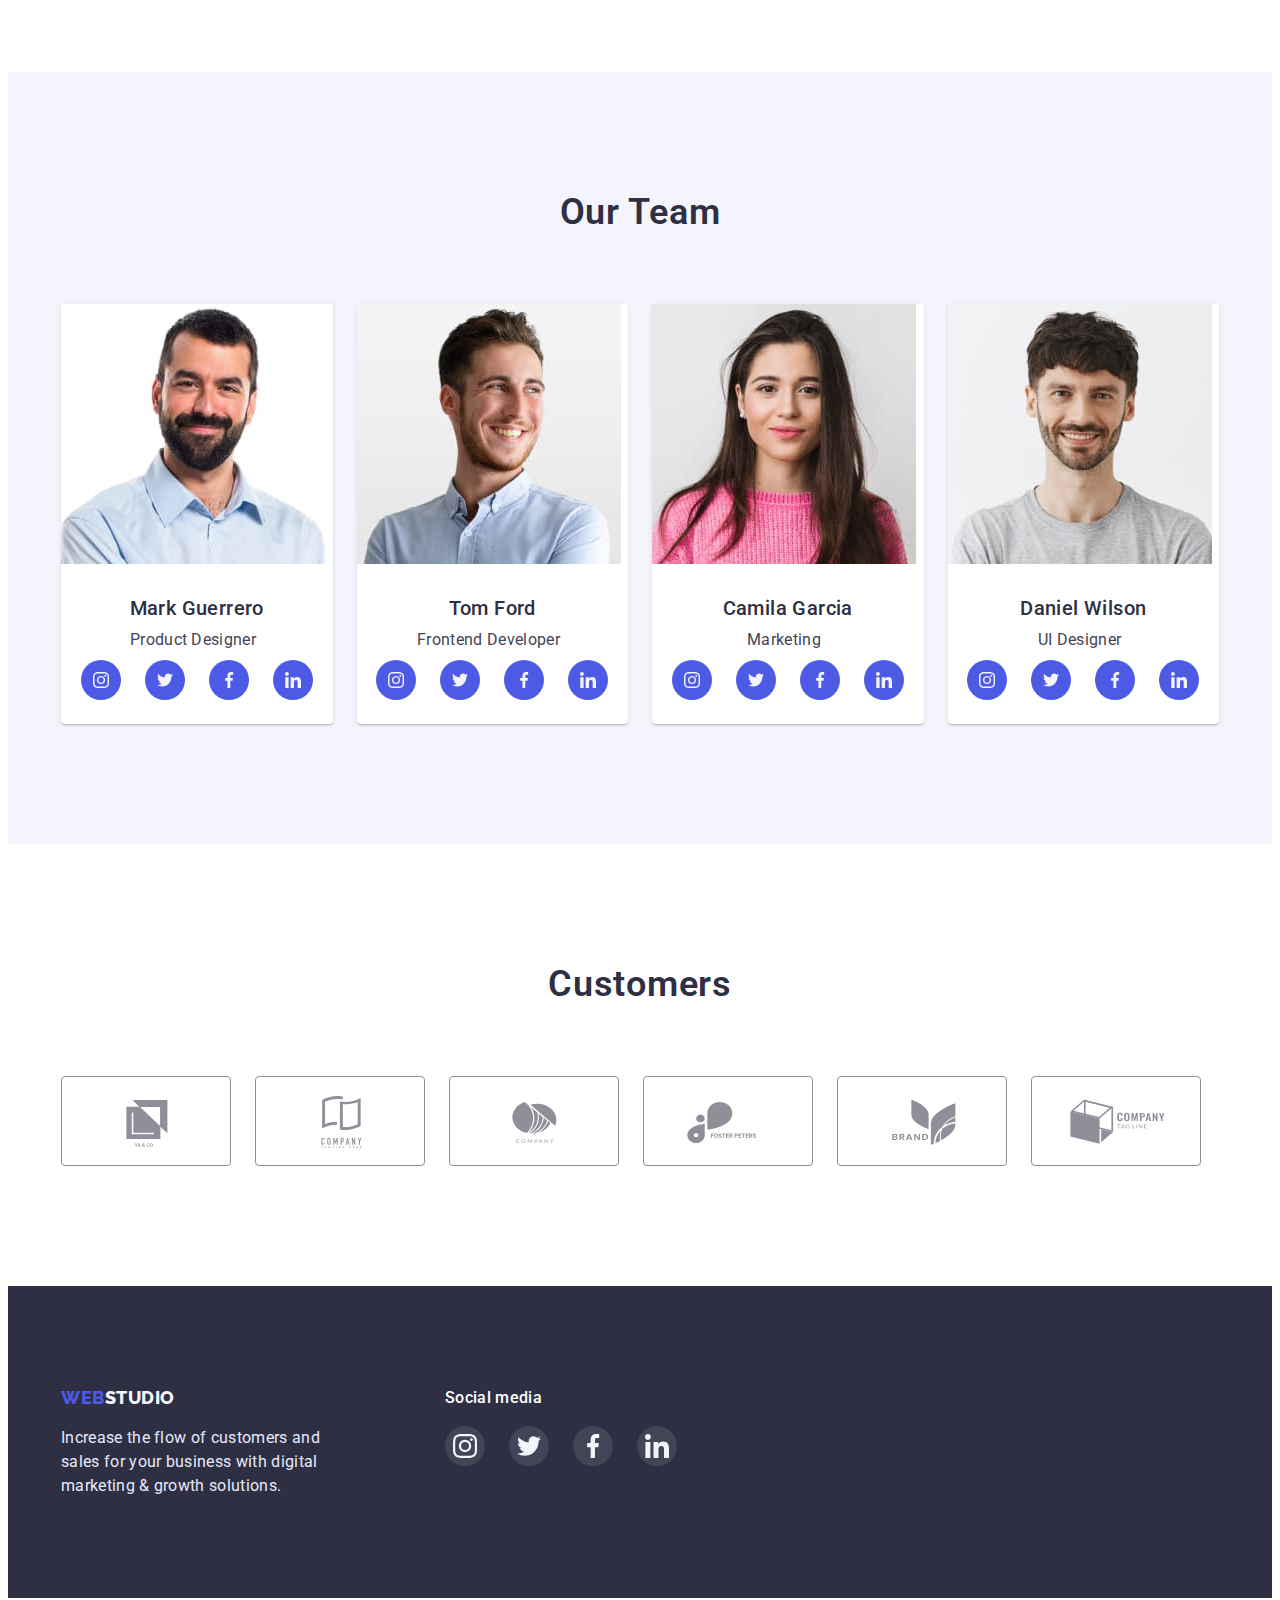
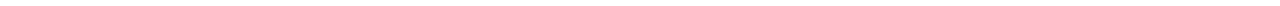
==== commit 9b4291b3: "Portfolio + astronaut" ====
--- a/index.html
+++ b/index.html
@@ -43,30 +43,53 @@
 			<div class="container">
 				<h2 class="visually-hidden">Feature</h2>
 				<ul class="list">
-					<li class="list-item">
+					<li>
+						<a href="" class="main-svg">
+							<svg width="64" height="64">
+								<use href="./images/icons.svg#icon-antenna"></use>
+							</svg>
+						</a>
 						<h3 class="list-title">Strategy</h3>
 						<p class="text">Our goal is to identify the business
 							problem to walk away with the
-							perfect and creative solution.</p>
-					</li>
-					<li class="list-item">
+							perfect and creative solution.
+						</p>
+					</li>
+					<li>
+						<a href="" class="main-svg">
+							<svg width="64" height="64">
+								<use href="./images/icons.svg#icon-clock"></use>
+							</svg>
+						</a>
 						<h3 class="list-title">Punctuality</h3>
 						<p class="text">Bring the key message to the
 							brand's audience for the best price
 							within the shortest possible time.
 						</p>
 					</li>
-					<li class="list-item">
+					<li>
+						<a href="" class="main-svg">
+							<svg width="64" height="64">
+								<use href="./images/icons.svg#icon-diagram"></use>
+							</svg>
+						</a>
 						<h3 class="list-title">Diligence</h3>
 						<p class="text">Research and confirm brands that
 							present the strongest digital growth
-							opportunities and minimize risk.</p>
-					</li>
-					<li class="list-item">
+							opportunities and minimize risk.
+						</p>
+					</li>
+					<li>
+						<a href="" class="main-svg">
+							<svg width="64" height="64">
+								<use href="./images/icons.svg#icon-astronaut"></use>
+							</svg>
+						</a>
 						<h3 class="list-title">Technologies</h3>
 						<p class="text">Design practice focused on digital
 							experiences. We bring forth a deep
-							passion for problem-solving.</p>
+							passion for problem-solving.
+						</p>
 					</li>
 				</ul>
 			</div>
--- a/css/styles.css
+++ b/css/styles.css
@@ -203,6 +203,16 @@
 
 /* --Main Text-- */
 
+.main-svg {
+	background-color: #f4f4fd;
+	display: flex;
+	justify-content: center;
+	align-items: center;
+	height: 112px;
+	width: 264px;
+	margin-bottom: 8px;
+}
+
 .list-title {
 	font-style: normal;
 	font-weight: 500;
@@ -337,6 +347,7 @@
 .breadcrumbs-btn:is(:focus, :hover) {
 	background-color: var(--hover-color);
 	color: #ffffff;
+	box-shadow: 0px 3px 1px rgba(0, 0, 0, 0.1), 0px 2px 1px rgba(0, 0, 0, 0.08), 0px 2px 2px rgba(0, 0, 0, 0.12);
 }
 
 .breadcrumbs-border {
@@ -345,15 +356,13 @@
 	border-right: 1px solid #E7E9FC;
 }
 
+.picture:is(:focus, :hover) {
+	border: 0.5px solid #F4F4FD;
+	box-shadow: 0px 1px 6px rgba(46, 47, 66, 0.08), 0px 1px 1px rgba(46, 47, 66, 0.16), 0px 2px 1px rgba(46, 47, 66, 0.08);
+	cursor: pointer;
+}
+
 /* --picture-- */
-
-/* .picture {
-
-}
-
-.picture-width {
-
-} */
 
 /* --Footer-- */
 
